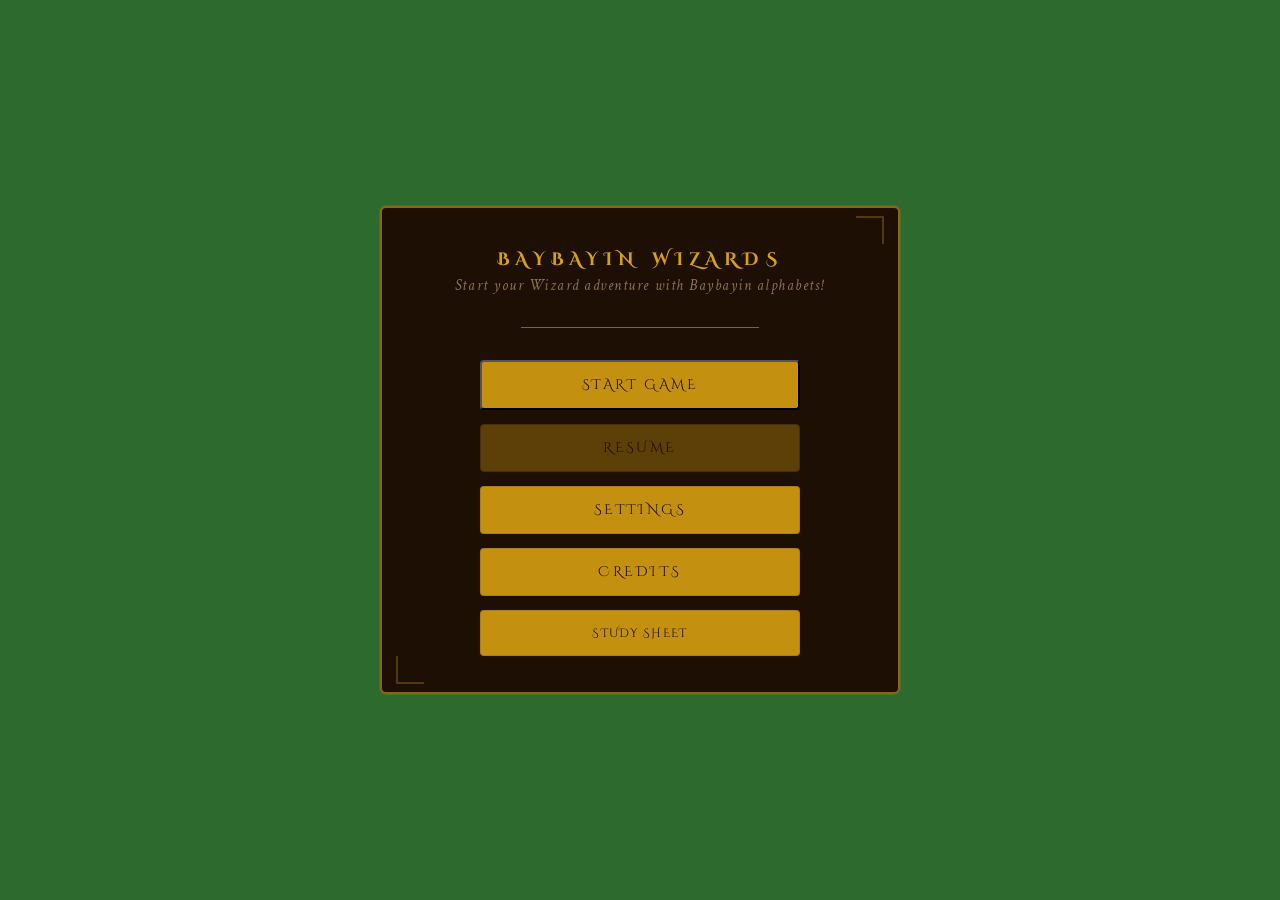
==== index.html @ 17164f19 "move every file outside of template folder" ====
<!DOCTYPE html>
<html lang="en">
<head>
  <meta charset="UTF-8" />
  <meta name="viewport" content="width=device-width, initial-scale=1.0" />
  <title>Baybayin Wizards</title>
  <link href="https://fonts.googleapis.com/css2?family=Cinzel+Decorative:wght@400;700;900&family=Crimson+Text:ital,wght@0,400;0,600;1,400&display=swap" rel="stylesheet" />
  <link rel="stylesheet" href="css/styles.css" />
</head>
<body>

  <main class="screen" id="startScreen">

    <!-- Title -->
    <div class="title-panel">
      <div class="corner-tl"></div>
      <div class="corner-br"></div>

      <div class="title-en">Baybayin Wizards</div>
      <div class="subtitle">Start your Wizard adventure with Baybayin alphabets!</div>

      <div class="divider"></div>

      <nav class="btn-group" role="navigation" aria-label="Main menu">

        <button class="btn btn--start" id="btnStart" type="button" aria-label="Start a new game">
          Start Game
        </button>

        <button class="btn btn--resume btn--disabled" id="btnResume" type="button" aria-label="Resume saved game" disabled>
          Resume
        </button>

        <button class="btn btn--settings" id="btnSettings" type="button" aria-label="Open settings">
          Settings
        </button>

        <button class="btn btn--credits" id="btnCredits" type="button" aria-label="View credits">
          Credits
        </button>

        <button class="btn btn--study" id="btnStudySheet" type="button" aria-label="Open study sheet">
          Study Sheet
        </button>

      </nav>
    </div>
  </main>

  <!-- Name Entry -->
  <div class="modal-overlay" id="nameModal" role="dialog" aria-modal="true" aria-labelledby="nameModalTitle">
    <div class="modal modal--name">
      <button class="modal-close" id="nameModalClose" aria-label="Close">✕</button>
      <h2 class="modal-title" id="nameModalTitle">Enter Your Name</h2>
      <input
        type="text"
        class="name-input"
        id="playerNameInput"
        maxlength="16"
        placeholder="Enter name…"
        autocomplete="off"
      />
      <p class="name-modal__error hidden" id="nameError">Please enter a name to continue.</p>
      <button class="btn btn--start name-modal__confirm" id="btnConfirmName" type="button">
        Begin Adventure
      </button>
    </div>
  </div>

  <!-- Settings Modal -->
  <div class="modal-overlay" id="settingsModal" role="dialog" aria-modal="true" aria-labelledby="modalTitle">
    <div class="modal">
      <button class="modal-close" id="modalClose" aria-label="Close settings">✕</button>
      <h2 class="modal-title" id="modalTitle">Settings</h2>

      <div class="setting-row">
        <span class="setting-label">Sound Effects</span>
        <label class="toggle" aria-label="Toggle sound effects">
          <input type="checkbox" id="toggleSfx" checked />
          <div class="toggle-track"></div>
          <div class="toggle-thumb"></div>
        </label>
      </div>

      <div class="setting-row">
        <span class="setting-label">Music</span>
        <label class="toggle" aria-label="Toggle background music">
          <input type="checkbox" id="toggleMusic" checked />
          <div class="toggle-track"></div>
          <div class="toggle-thumb"></div>
        </label>
      </div>

      <div class="setting-row">
        <span class="setting-label">Volume</span>
        <input type="range" class="volume-slider" id="volumeSlider"
               min="0" max="100" value="70" aria-label="Volume level" />
      </div>

      <div class="setting-row">
        <span class="setting-label">Show Romanization</span>
        <label class="toggle" aria-label="Toggle romanization hints">
          <input type="checkbox" id="toggleRoman" checked />
          <div class="toggle-track"></div>
          <div class="toggle-thumb"></div>
        </label>
      </div>

      <div class="setting-row">
        <span class="setting-label">Fullscreen</span>
        <label class="toggle" aria-label="Toggle fullscreen">
          <input type="checkbox" id="toggleFullscreen" />
          <div class="toggle-track"></div>
          <div class="toggle-thumb"></div>
        </label>
      </div>
    </div>
  </div>

  <!-- Study Sheet Modal -->
  <div class="modal-overlay study-overlay" id="studyModal" role="dialog" aria-modal="true" aria-label="Baybayin Study Sheet">
    <div class="modal modal--study">
      <button class="modal-close" id="studyModalClose" aria-label="Close study sheet">✕</button>
      <h2 class="modal-title">Baybayin Study Sheet</h2>
      <div class="study-img-wrap">
        <img src="img/hint.png" alt="Baybayin character chart." class="study-img" />
      </div>
    </div>
  </div>

  <!-- Resume/Load Save -->
  <div class="modal-overlay" id="resumeModal" role="dialog" aria-modal="true" aria-label="Load Save File">
    <div class="modal modal--saves">
      <button class="modal-close" id="resumeModalClose" aria-label="Close">✕</button>
      <h2 class="modal-title">Load Save</h2>
      <p class="saves-subtitle">Choose a save file to continue your adventure.</p>
      <div class="save-slots" id="resumeSlots"></div>
    </div>
  </div>

  <!-- Credits Modal -->
  <div class="modal-overlay" id="creditsModal" role="dialog" aria-modal="true" aria-labelledby="creditsTitle">
    <div class="modal">
      <button class="modal-close" id="creditsModalClose" aria-label="Close credits">✕</button>
      <h2 class="modal-title" id="creditsTitle">Credits</h2>
      <div class="credits-content">
        <div class="setting-row">
          <span class="setting-label">BGM</span>
          <span class="setting-value"><a href="https://www.youtube.com/watch?v=a3ruJFU5C6g" target="_blank">"Boba date" by Stream Cafe</a></span>
        </div>
        <div class="setting-row">
          <span class="setting-label">Translator</span>
          <span class="setting-value"><a href="https://kuyabai.com/?q=gulo" target="_blank">Free Baybayin Translator</a></span>
        </div>
        <div class="setting-row no-border">
          <span class="setting-label">References</span>
          <span class="setting-value"></span>
        </div>
        <div class="setting-row no-border">
          <span class="setting-label"></span>
          <span class="setting-value"><a href="https://www.camella.com.ph/the-history-of-baybayin-and-why-it-is-important-to-preserve-the-writing-system/" target="_blank">https://www.camella.com.ph/the-history-of-baybayin-and-why-it-is-important-to-preserve-the-writing-system/</a></span>
        </div>
        <div class="setting-row no-border">
          <span class="setting-label"></span>
          <span class="setting-value"><a href="https://www.familysearch.org/en/blog/baybayin-a-written-cultural-revival" target="_blank">https://www.familysearch.org/en/blog/baybayin-a-written-cultural-revival</a></span>
        </div>
        <div class="setting-row no-border">
          <span class="setting-label"></span>
          <span class="setting-value"><a href="https://alioshabielenberg.com/baybayin-and-nationalism/" target="_blank">https://alioshabielenberg.com/baybayin-and-nationalism/</a></span>
        </div>
      </div>
    </div>
  </div>

  <script src="js/SaveManager.js"></script>
  <script src="js/AudioManager.js"></script>
  <script src="js/SettingsModal.js"></script>
  <script src="js/CreditsButton.js"></script>
  <script src="js/ResumeButton.js"></script>
  <script src="js/StartButton.js"></script>
  <script src="js/main.js"></script>

  <script>
    document.addEventListener('DOMContentLoaded', function () {
      var btn     = document.getElementById('btnStart');
      var overlay = document.getElementById('nameModal');
      var input   = document.getElementById('playerNameInput');
      var confirm = document.getElementById('btnConfirmName');
      var error   = document.getElementById('nameError');

      btn.removeAttribute('onclick');

      document.getElementById('nameModalClose').addEventListener('click', function () {
        overlay.classList.remove('is-open');
      });

      document.getElementById('btnSettings').addEventListener('click', function () {
        document.getElementById('settingsModal').classList.add('is-open');
      });

      document.getElementById('btnCredits').addEventListener('click', function () {
        document.getElementById('creditsModal').classList.add('is-open');
      });

      btn.addEventListener('click', function () {
        var saved = localStorage.getItem('playerName');
        if (saved) input.value = saved;
        overlay.classList.add('is-open');
        setTimeout(function () { input.focus(); }, 100);
      });

      confirm.addEventListener('click', function () {
        var name = input.value.trim();
        if (!name) {
          error.classList.remove('hidden');
          input.focus();
          return;
        }
        error.classList.add('hidden');
        localStorage.setItem('playerName', name);
        overlay.classList.remove('is-open');
        window.location.href = 'gameplay/index.html';
      });

      input.addEventListener('keydown', function (e) {
        if (e.key === 'Enter') confirm.click();
      });

      // Study Sheet
      var studyBtn     = document.getElementById('btnStudySheet');
      var studyOverlay = document.getElementById('studyModal');
      var studyClose   = document.getElementById('studyModalClose');

      studyBtn.addEventListener('click', function () {
        studyOverlay.classList.add('is-open');
      });
      studyClose.addEventListener('click', function () {
        studyOverlay.classList.remove('is-open');
      });
      studyOverlay.addEventListener('click', function (e) {
        if (e.target === studyOverlay) studyOverlay.classList.remove('is-open');
      });
      document.addEventListener('keydown', function (e) {
        if (e.key === 'Escape') studyOverlay.classList.remove('is-open');
      });
    });
  </script>
</body>
</html>
---- css/styles.css ----
:root {
  --bg-deep:       #0a0604;
  --bg-mid:        #1a0f06;
  --parchment:     #f5e6c8;
  --parchment-dim: #c9a96e;
  --gold:          #d4a017;
  --gold-light:    #f0c040;
  --gold-dark:     #8b6510;
  --red-accent:    #8b1a1a;
  --ink:           #1e0f02;
}

*,
*::before,
*::after {
  box-sizing: border-box;
  margin: 0;
  padding: 0;
}

body {
  min-height: 100vh;
  background-color: #2d6a2d;
  font-family: 'Crimson Text', Georgia, serif;
  color: var(--parchment);
  overflow: hidden;
  display: flex;
  align-items: center;
  justify-content: center;
}

/* ─ Main Screen Container ─ */
.screen {
  position: relative;
  z-index: 10;
  display: flex;
  flex-direction: column;
  align-items: center;
}

/* ─ Title Panel ─ */
.title-panel {
  position: relative;
  background: #1e0f04;
  border: 2px solid var(--gold-dark);
  border-radius: 6px;
  padding: 40px 60px 36px;
  text-align: center;
  box-shadow:
    0 0 0 1px #d4a01726;
  min-width: min(520px, 90vw);
}

.title-panel::before { top: 10px;    left: 14px;  }
.title-panel::after  { bottom: 10px; right: 14px; }

.corner-tl,
.corner-br {
  position: absolute;
  width: 28px;
  height: 28px;
  border-color: var(--gold-dark);
  border-style: solid;
  opacity: 0.5;
}
.corner-tl { top: 8px;    right: 14px; border-width: 2px 2px 0 0; }
.corner-br { bottom: 8px; left: 14px;  border-width: 0 0 2px 2px; }

/* ─ Baybayin Title ─ */
.baybayin-title {
  font-size: clamp(2.8rem, 7vw, 4.5rem);
  letter-spacing: 0.12em;
  color: var(--gold);
  line-height: 1;
  margin-bottom: 6px;

  text-shadow:
    0 0 6px rgba(212,160,23,0.6),
}

.title-en {
  font-family: 'Cinzel Decorative', serif;
  font-size: clamp(0.85rem, 2.5vw, 1.1rem);
  font-weight: 700;
  letter-spacing: 0.35em;
  text-transform: uppercase;
  margin-bottom: 4px;

  color: var(--gold);

  text-shadow:
    0 0 4px rgba(212,160,23,0.5),
}

.subtitle {
  font-family: 'Crimson Text', Georgia, serif;
  font-style: italic;
  font-size: clamp(0.75rem, 2vw, 0.95rem);
  color: rgba(201,169,110,0.65);
  letter-spacing: 0.1em;
  margin-bottom: 32px;
}

.divider {
  width: 60%;
  height: 1px;
  background: #8b6510;
  margin: 0 auto 32px;
}

/* ─ Button Group ─ */
.btn-group {
  display: flex;
  flex-direction: column;
  gap: 14px;
  width: 100%;
  max-width: 320px;
  margin: 0 auto;
}

/* ─ Base Button ─ */
.btn {
  position: relative;
  display: flex;
  align-items: center;
  justify-content: center;
  gap: 12px;
  padding: 14px 28px;
  border-radius: 4px;
  cursor: pointer;
  font-family: 'Cinzel Decorative', serif;
  font-size: 0.85rem;
  letter-spacing: 0.18em;
  text-transform: uppercase;
  transition: transform 0.18s ease, box-shadow 0.18s ease, filter 0.18s ease;
  overflow: hidden;
}

.btn:active { transform: scale(0.97); }

.btn-icon {
  font-size: 1.1rem;
  line-height: 1;
}

/* ─ Start Button ─ */
.btn--start {
  background: #c49010;
  color: var(--ink);
}
.btn--start:hover {
  transform: translateY(-3px) scale(1.02);
  filter: brightness(1.1);
  color: var(--gold-light);
}

/* ─ Resume Button ─ */
.btn--resume {
  background: #c49010;
  color: var(--ink);
  border: 1px solid var(--gold-dark);
}
.btn--resume:hover {
  transform: translateY(-3px) scale(1.02);
  border-color: var(--gold);
  color: var(--gold-light);
}
.btn--resume.btn--disabled {
  opacity: 0.38;
  cursor: not-allowed;
  pointer-events: none;
}

/* ─ Settings Button ─ */
.btn--settings {
  background: #c49010;
  color: var(--ink);
  border: 1px solid rgba(139,101,16,0.4);
}
.btn--settings:hover {
  color: var(--parchment-dim);
  border-color: var(--gold-dark);
  filter: brightness(1.1);
}

/* ─ Credits Button ─ */
.btn--credits {
  background: #c49010;
  color: var(--ink);
  border: 1px solid rgba(139,101,16,0.4);
}
.btn--credits:hover {
  color: var(--parchment-dim);
  border-color: var(--gold-dark);
  filter: brightness(1.1);
}

/* ─ Credits Links ─ */
.credits-text a {
  color: var(--gold-light);
  text-decoration: none;
  transition: color 0.3s ease;
}
.credits-text a:hover {
  color: var(--gold);
}

.setting-value {
  color: var(--parchment);
}
.setting-value a {
  color: var(--gold-light);
  text-decoration: none;
}
.setting-value a:hover {
  color: #ffffff;
}

/* ─ Settings Modal Overlay ─ */
.modal-overlay {
  position: fixed;
  inset: 0;
  z-index: 100;
  background: rgba(0,0,0,0.75);
  display: flex;
  align-items: center;
  justify-content: center;
  backdrop-filter: blur(4px);
  opacity: 0;
  pointer-events: none;
  transition: opacity 0.25s ease;
}

.modal-overlay.is-open {
  opacity: 1;
  pointer-events: all;
}

/* ─ Modal Box ─ */
.modal {
  background: #1e0f04;
  border: 1px solid var(--gold-dark);
  border-radius: 6px;
  padding: 36px 44px;
  min-width: min(400px, 88vw);
  transform: scale(0.92);
  transition: transform 0.25s ease;
  position: relative;
}

.modal-overlay.is-open .modal {
  transform: scale(1);
}

.modal-title {
  font-family: 'Cinzel Decorative', serif;
  font-size: 1rem;
  letter-spacing: 0.25em;
  color: var(--gold);
  margin-bottom: 28px;
  text-align: center;
}

.modal-close {
  position: absolute;
  top: 12px;
  right: 14px;
  background: none;
  border: none;
  color: var(--parchment-dim);
  font-size: 1.2rem;
  cursor: pointer;
  opacity: 0.5;
  transition: opacity 0.15s;
}
.modal-close:hover { opacity: 1; }

/* ─ Setting Rows ─ */
.setting-row {
  display: flex;
  align-items: center;
  justify-content: space-between;
  padding: 12px 0;
  border-bottom: 1px solid rgba(139,101,16,0.25);
}
.setting-row:last-of-type { border-bottom: none; }

.setting-row.no-border {
  border-bottom: none;
  justify-content: flex-start;
}

.setting-row.no-border .setting-value {
  margin-left: 8px;
}


.setting-label {
  font-size: 0.9rem;
  color: var(--parchment-dim);
  letter-spacing: 0.05em;
}

/* ─ Toggle Switch ─ */
.toggle {
  position: relative;
  width: 46px;
  height: 24px;
  cursor: pointer;
}

.toggle input {
  opacity: 0;
  width: 0;
  height: 0;
}

.toggle-track {
  position: absolute;
  inset: 0;
  border-radius: 24px;
  background: #2a1505;
  border: 1px solid var(--gold-dark);
}

.toggle input:checked + .toggle-track {
  background: var(--gold-dark);
}

.toggle-thumb {
  position: absolute;
  top: 3px;
  left: 3px;
  width: 16px;
  height: 16px;
  border-radius: 50%;
  background: var(--parchment-dim);
  transition: transform 0.2s;
}

.toggle input:checked ~ .toggle-thumb {
  transform: translateX(22px);
}

/* ─ Volume Slider ─ */
.volume-slider {
  appearance: none;
  width: 100px;
  height: 4px;
  border-radius: 4px;
  background: #2a1505;
  cursor: pointer;
}

.volume-slider::-webkit-slider-thumb {
  -webkit-appearance: none;
  width: 14px;
  height: 14px;
  border-radius: 50%;
  background: var(--gold-light);
}

/* ─ Name Entry Modal ─ */
.modal--name {
  min-width: min(360px, 88vw);
  display: flex;
  flex-direction: column;
  align-items: center;
  gap: 14px;
  padding: 40px 44px;
}

.name-modal__sub {
  font-family: 'Crimson Text', Georgia, serif;
  font-size: 0.9rem;
  color: var(--parchment-dim);
  text-align: center;
  margin-top: -8px;
}

.name-input {
  width: 100%;
  background: #0d0602;
  border: 1px solid var(--gold-dark);
  border-radius: 4px;
  padding: 10px 14px;
  font-family: 'Cinzel', serif;
  font-size: 1rem;
  color: var(--gold-light);
  letter-spacing: 0.08em;
  text-align: center;
  outline: none;
}
.name-input::placeholder {
  color: #5a3a10;
  font-style: italic;
}
.name-input:focus {
  border-color: var(--gold);
}

.name-modal__error {
  font-size: 0.75rem;
  color: #ff6666;
  text-align: center;
  margin-top: -6px;
}

.name-modal__confirm {
  width: 100%;
  margin-top: 4px;
}

.hidden { display: none !important; }

.btn--study {
  background: #c49010;
  color: var(--ink);
  border: 1px solid rgba(139,101,16,0.4);
  box-shadow: none;
  font-size: 0.75rem;
  letter-spacing: 0.12em;
}
.btn--study:hover {
  color: var(--parchment-dim);
  border-color: var(--gold-dark);
  filter: brightness(1.1);
}

/* ─ Study Sheet Modal ─ */
.study-overlay {
  z-index: 110;
  align-items: center;
  justify-content: center;
  padding: 20px;
}

.modal--study {
  background: linear-gradient(160deg, #1e0f04 0%, #110800 100%);
  border: 1px solid var(--gold-dark);
  border-radius: 8px;
  padding: 28px 28px 24px;
  max-width: min(900px, 94vw);
  width: 100%;
  box-shadow: 0 24px 70px rgba(0,0,0,0.95), 0 0 0 1px rgba(212,160,23,0.12);
  transform: scale(0.92);
  transition: transform 0.25s ease;
  position: relative;
  display: flex;
  flex-direction: column;
  align-items: center;
  gap: 16px;
}

.study-overlay.is-open .modal--study {
  transform: scale(1);
}

.study-img-wrap {
  width: 100%;
  display: flex;
  align-items: center;
  justify-content: center;
  border: 1px solid rgba(139,101,16,0.35);
  border-radius: 6px;
  overflow: hidden;
  background: #f5e6c8;
}

.study-img {
  width: 100%;
  height: auto;
  display: block;
  max-height: 75vh;
  object-fit: contain;
}

/* ─ Resume/Save Modal ─ */
.modal--saves {
  min-width: min(480px, 92vw);
  max-width: 520px;
  display: flex;
  flex-direction: column;
  gap: 14px;
  padding: 36px 36px 32px;
}

.saves-subtitle {
  font-size: 0.85rem;
  color: var(--parchment-dim);
  text-align: center;
  margin-top: -10px;
  font-style: italic;
}

/* ─ Save Slot Cards ─ */
.save-slots {
  display: flex;
  flex-direction: column;
  gap: 10px;
  width: 100%;
}

.save-card {
  border-radius: 5px;
  padding: 12px 16px;
  cursor: pointer;
  transition: background 0.15s, transform 0.12s;
  border: 1px solid rgba(139,101,16,0.4);
  display: flex;
  flex-direction: column;
  gap: 4px;
}

.save-card--filled {
  background: rgba(212,160,23,0.07);
}
.save-card--filled:hover {
  background: rgba(212,160,23,0.14);
  transform: translateY(-1px);
  border-color: var(--gold-dark);
}

.save-card--empty {
  background: rgba(0,0,0,0.3);
  opacity: 0.55;
  cursor: default;
}

.save-card__slot {
  font-family: 'Cinzel Decorative', serif;
  font-size: 0.55rem;
  letter-spacing: 0.2em;
  color: var(--gold-dark);
  text-transform: uppercase;
}

.save-card__name {
  font-family: 'Cinzel Decorative', serif;
  font-size: 0.9rem;
  color: var(--gold-light);
  letter-spacing: 0.1em;
}

.save-card__stats {
  display: flex;
  gap: 16px;
  font-size: 0.8rem;
  color: var(--parchment);
}

.save-card__info {
  display: flex;
  gap: 16px;
  font-size: 0.75rem;
  color: var(--parchment-dim);
}

.save-card__date {
  font-size: 0.68rem;
  color: rgba(201,169,110,0.45);
  margin-top: 2px;
}

.save-card__empty-label {
  font-size: 0.85rem;
  color: rgba(201,169,110,0.3);
  font-style: italic;
  text-align: center;
  padding: 8px 0;
}
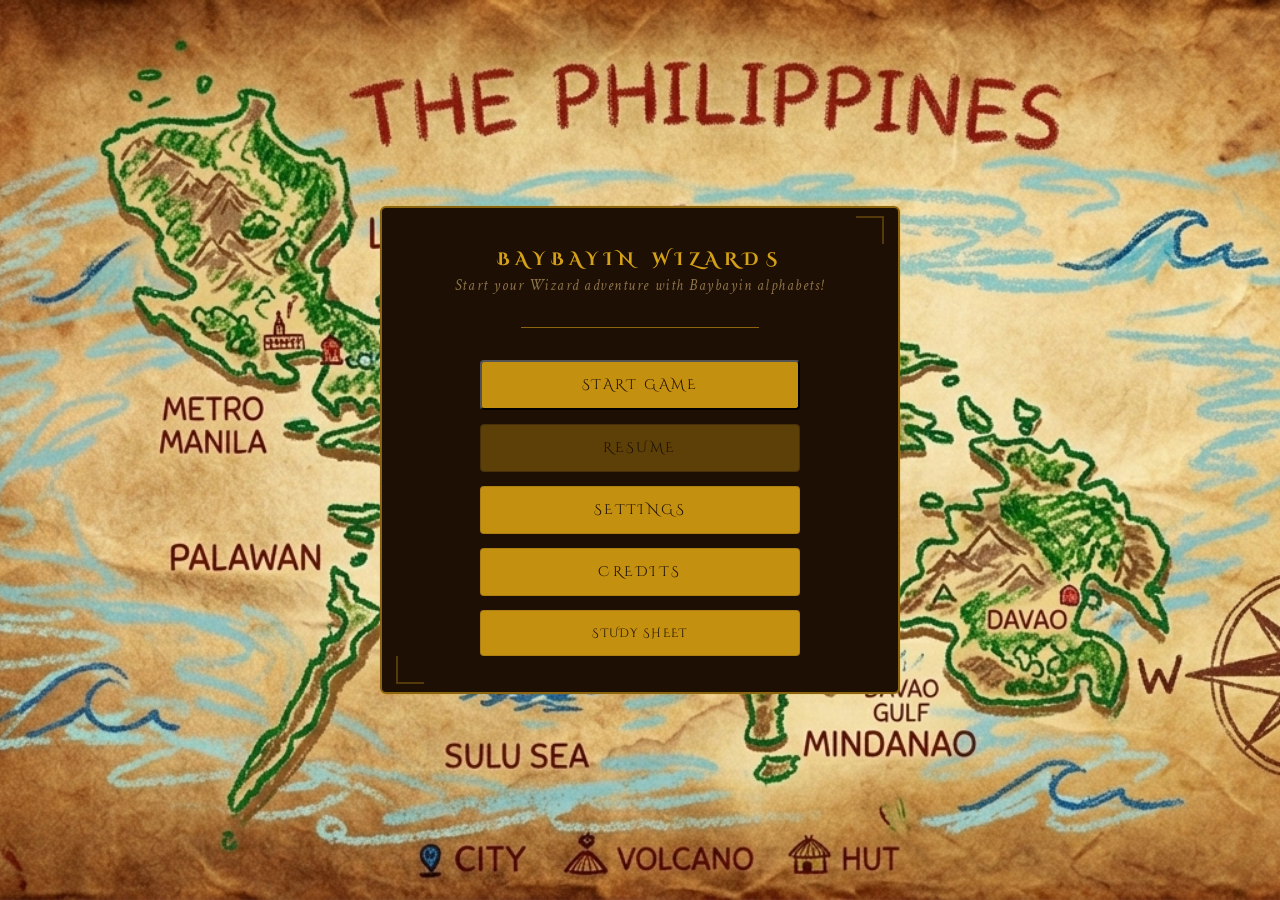
==== commit bec2bf99: "new link" ====
--- a/index.html
+++ b/index.html
@@ -150,7 +150,7 @@
         </div>
         <div class="setting-row">
           <span class="setting-label">Translator</span>
-          <span class="setting-value"><a href="https://kuyabai.com/?q=gulo" target="_blank">Free Baybayin Translator</a></span>
+          <span class="setting-value"><a href="https://www.lexilogos.com/keyboard/baybayin.htm" target="_blank">Free Baybayin Translator</a></span>
         </div>
         <div class="setting-row no-border">
           <span class="setting-label">References</span>
--- a/css/styles.css
+++ b/css/styles.css
@@ -20,13 +20,18 @@
 
 body {
   min-height: 100vh;
-  background-color: #2d6a2d;
+  background: url('../img/background_menu.png') center center / cover no-repeat fixed;
+  background-color: #1a0f06;
   font-family: 'Crimson Text', Georgia, serif;
   color: var(--parchment);
   overflow: hidden;
   display: flex;
   align-items: center;
   justify-content: center;
+}
+
+.bg-layer {
+  display: none;
 }
 
 /* ─ Main Screen Container ─ */
@@ -36,6 +41,23 @@
   display: flex;
   flex-direction: column;
   align-items: center;
+}
+
+.mascot-wrap {
+  position: relative;
+  margin-bottom: -10px;
+  animation: mascotFloat 3.5s ease-in-out infinite;
+}
+
+@keyframes mascotFloat {
+  0%, 100% { transform: translateY(0px); }
+  50%       { transform: translateY(-12px); }
+}
+
+.mascot {
+  width: 130px;
+  height: auto;
+  filter: drop-shadow(0 8px 20px rgba(212,160,23,0.4));
 }
 
 /* ─ Title Panel ─ */
@@ -46,13 +68,9 @@
   border-radius: 6px;
   padding: 40px 60px 36px;
   text-align: center;
-  box-shadow:
-    0 0 0 1px #d4a01726;
+  box-shadow: 0 0 0 1px #d4a01726;
   min-width: min(520px, 90vw);
 }
-
-.title-panel::before { top: 10px;    left: 14px;  }
-.title-panel::after  { bottom: 10px; right: 14px; }
 
 .corner-tl,
 .corner-br {
@@ -73,9 +91,6 @@
   color: var(--gold);
   line-height: 1;
   margin-bottom: 6px;
-
-  text-shadow:
-    0 0 6px rgba(212,160,23,0.6),
 }
 
 .title-en {
@@ -85,11 +100,7 @@
   letter-spacing: 0.35em;
   text-transform: uppercase;
   margin-bottom: 4px;
-
   color: var(--gold);
-
-  text-shadow:
-    0 0 4px rgba(212,160,23,0.5),
 }
 
 .subtitle {
@@ -195,28 +206,21 @@
   filter: brightness(1.1);
 }
 
-/* ─ Credits Links ─ */
-.credits-text a {
-  color: var(--gold-light);
-  text-decoration: none;
-  transition: color 0.3s ease;
-}
-.credits-text a:hover {
-  color: var(--gold);
-}
-
-.setting-value {
-  color: var(--parchment);
-}
-.setting-value a {
-  color: var(--gold-light);
-  text-decoration: none;
-}
-.setting-value a:hover {
-  color: #ffffff;
-}
-
-/* ─ Settings Modal Overlay ─ */
+/* ─ Settings Overlay ─ */
+.modal-close {
+  position: absolute;
+  top: 10px; right: 12px;
+  background: none;
+  border: none;
+  color: var(--parchment-dim);
+  font-size: 1.1rem;
+  cursor: pointer;
+  opacity: 0.5;
+  line-height: 1;
+  padding: 2px 6px;
+}
+.modal-close:hover { opacity: 1; color: var(--gold-light); }
+
 .modal-overlay {
   position: fixed;
   inset: 0;
@@ -238,11 +242,12 @@
 
 /* ─ Modal Box ─ */
 .modal {
-  background: #1e0f04;
+  background: linear-gradient(160deg, #1e0f04 0%, #110800 100%);
   border: 1px solid var(--gold-dark);
   border-radius: 6px;
   padding: 36px 44px;
   min-width: min(400px, 88vw);
+  box-shadow: 0 20px 60px rgba(0,0,0,0.9), 0 0 0 1px rgba(212,160,23,0.1);
   transform: scale(0.92);
   transition: transform 0.25s ease;
   position: relative;
@@ -285,16 +290,6 @@
 }
 .setting-row:last-of-type { border-bottom: none; }
 
-.setting-row.no-border {
-  border-bottom: none;
-  justify-content: flex-start;
-}
-
-.setting-row.no-border .setting-value {
-  margin-left: 8px;
-}
-
-
 .setting-label {
   font-size: 0.9rem;
   color: var(--parchment-dim);
@@ -321,6 +316,7 @@
   border-radius: 24px;
   background: #2a1505;
   border: 1px solid var(--gold-dark);
+  transition: background 0.2s;
 }
 
 .toggle input:checked + .toggle-track {
@@ -336,19 +332,23 @@
   border-radius: 50%;
   background: var(--parchment-dim);
   transition: transform 0.2s;
+  pointer-events: none;
 }
 
 .toggle input:checked ~ .toggle-thumb {
   transform: translateX(22px);
+  background: var(--gold-light);
 }
 
 /* ─ Volume Slider ─ */
 .volume-slider {
+  -webkit-appearance: none;
   appearance: none;
   width: 100px;
   height: 4px;
   border-radius: 4px;
-  background: #2a1505;
+  background: linear-gradient(90deg, var(--gold) 70%, #2a1505 70%);
+  outline: none;
   cursor: pointer;
 }
 
@@ -358,6 +358,7 @@
   height: 14px;
   border-radius: 50%;
   background: var(--gold-light);
+  box-shadow: 0 0 6px rgba(212,160,23,0.6);
 }
 
 /* ─ Name Entry Modal ─ */
@@ -410,9 +411,7 @@
   width: 100%;
   margin-top: 4px;
 }
-
-.hidden { display: none !important; }
-
+/* ─ Study Sheet Button ─ */
 .btn--study {
   background: #c49010;
   color: var(--ink);
@@ -427,7 +426,6 @@
   filter: brightness(1.1);
 }
 
-/* ─ Study Sheet Modal ─ */
 .study-overlay {
   z-index: 110;
   align-items: center;
@@ -568,4 +566,41 @@
   font-style: italic;
   text-align: center;
   padding: 8px 0;
-}+}
+
+/* ─ COMIC OVERLAY ─ */
+.comic-overlay {
+  position: fixed;
+  inset: 0;
+  z-index: 9999;
+  background: #000;
+  display: flex;
+  align-items: center;
+  justify-content: center;
+  cursor: pointer;
+  transition: opacity 0.5s ease;
+}
+
+.comic-wrap {
+  text-align: center;
+}
+
+.comic-img {
+  max-width: 90vw;
+  max-height: 80vh;
+  border: 2px solid var(--gold-dark);
+  box-shadow: 0 0 30px rgba(212, 160, 23, 0.2);
+}
+
+.comic-hint {
+  margin-top: 20px;
+  font-family: 'Cinzel Decorative', serif;
+  color: var(--gold-light);
+  letter-spacing: 2px;
+  text-transform: uppercase;
+  animation: pulse 2s infinite;
+}
+
+.hidden { display: none !important; }
+
+@keyframes pulse { 0%, 100% { opacity: 0.4; } 50% { opacity: 1; } }
